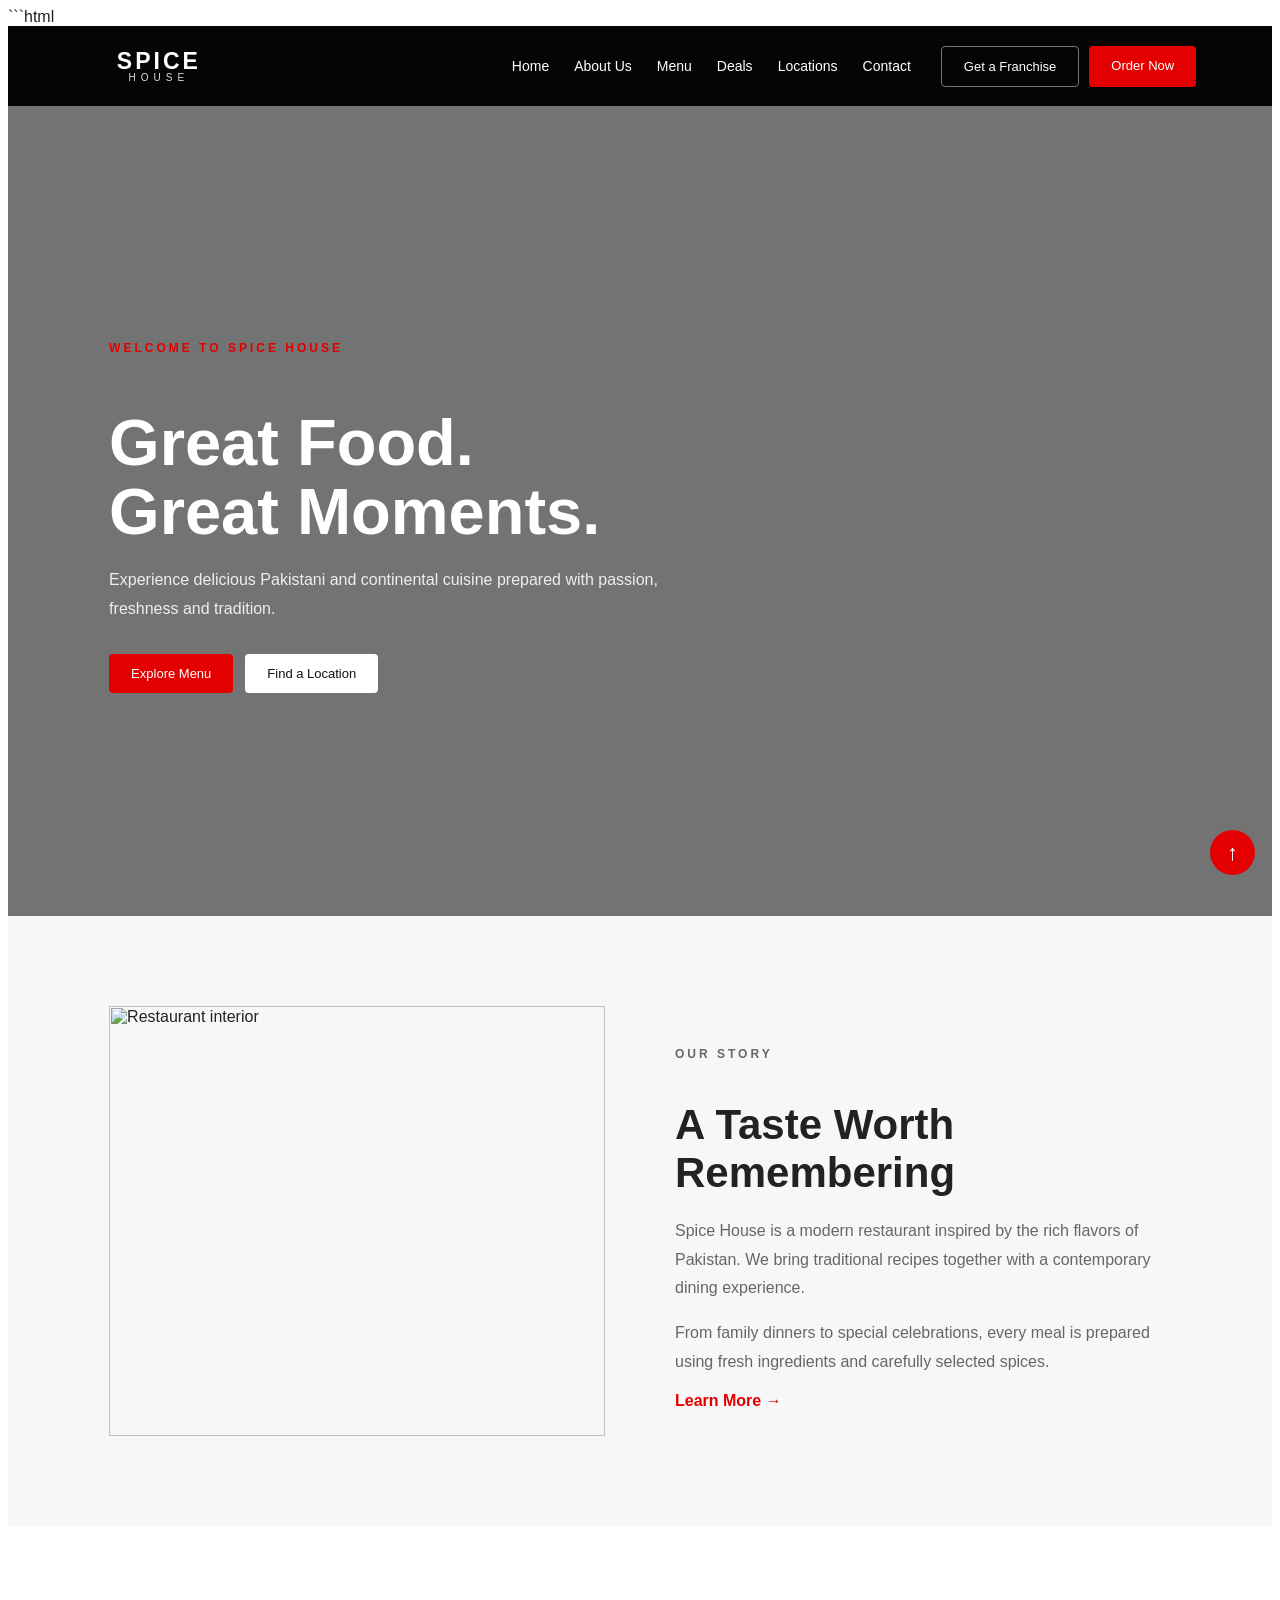
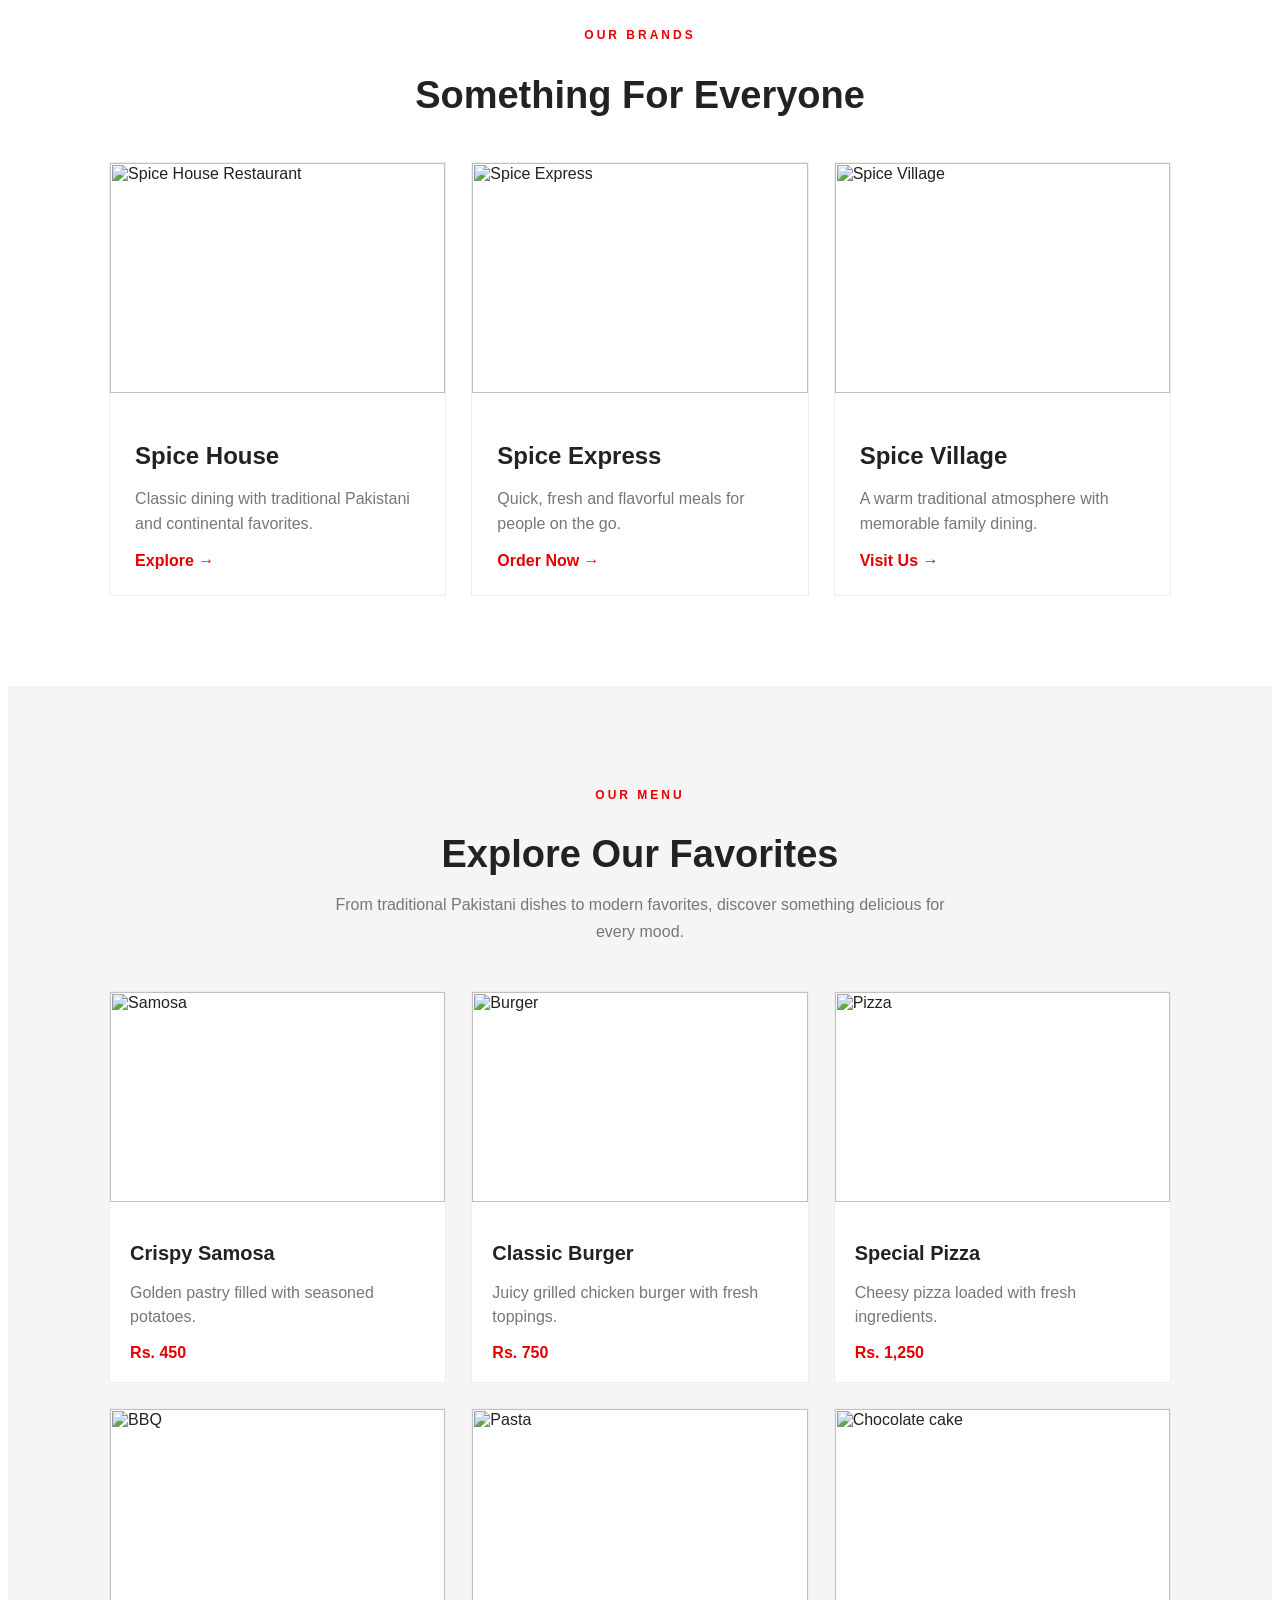
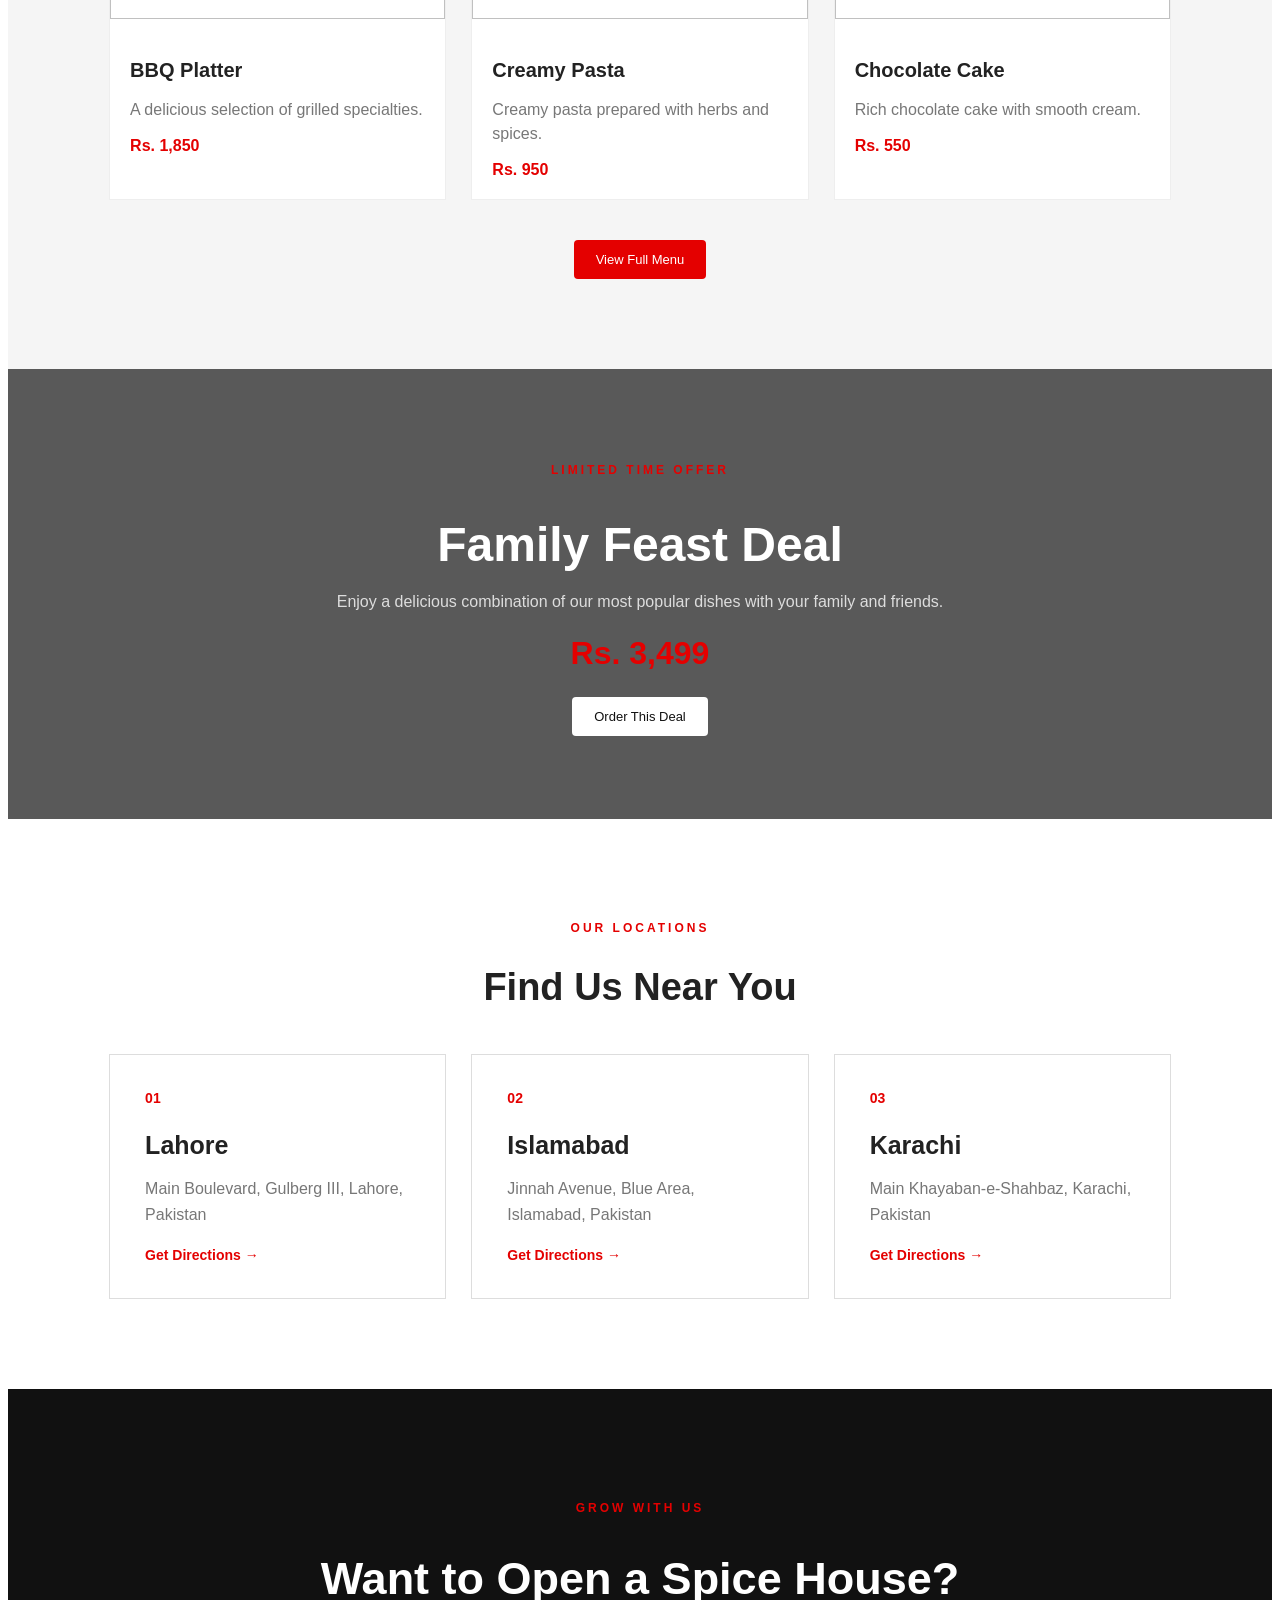
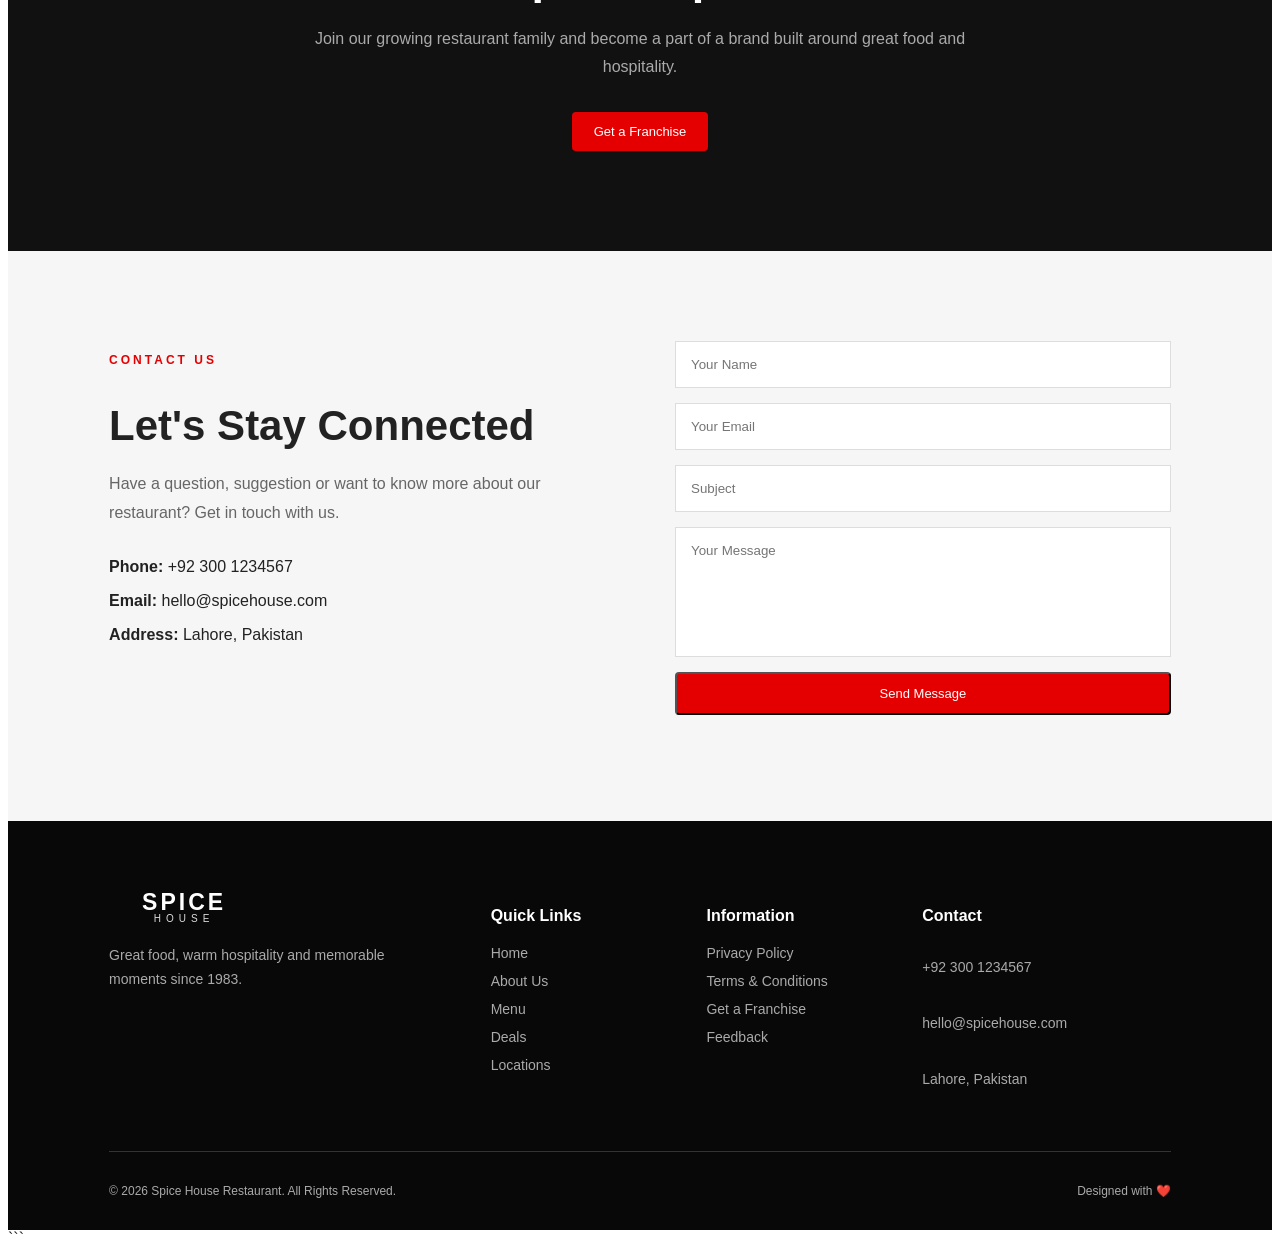
==== Assignment-5/index.html @ 897fa4eb "Assignment-5" ====
```html
<!DOCTYPE html>
<html lang="en">
<head>
    <meta charset="UTF-8">
    <meta name="viewport" content="width=device-width, initial-scale=1.0">
    <title>Spice House Restaurant</title>

    <link rel="stylesheet" href="style.css">
</head>

<body>


    <header class="header">

        <div class="logo">
            <span>SPICE</span>
            <small>HOUSE</small>
        </div>

        <nav class="navbar">
            <a href="#home">Home</a>
            <a href="#about">About Us</a>
            <a href="#menu">Menu</a>
            <a href="#deals">Deals</a>
            <a href="#locations">Locations</a>
            <a href="#contact">Contact</a>
        </nav>

        <div class="header-buttons">
            <a href="#contact" class="btn outline-btn">Get a Franchise</a>
            <a href="#menu" class="btn red-btn">Order Now</a>
        </div>

    </header>


    <section class="hero" id="home">

        <div class="hero-content">

            <p class="small-heading">WELCOME TO SPICE HOUSE</p>

            <h1>
                Great Food.
                <br>
                Great Moments.
            </h1>

            <p>
                Experience delicious Pakistani and continental cuisine
                prepared with passion, freshness and tradition.
            </p>

            <div class="hero-buttons">
                <a href="#menu" class="btn red-btn">Explore Menu</a>
                <a href="#locations" class="btn white-btn">Find a Location</a>
            </div>

        </div>

    </section>

    <section class="about section" id="about">

        <div class="about-image">
            <img
                src="https://images.unsplash.com/photo-1517248135467-4c7edcad34c4?w=800"
                alt="Restaurant interior">
        </div>

        <div class="about-content">

            <p class="small-heading">OUR STORY</p>

            <h2>A Taste Worth Remembering</h2>

            <p>
                Spice House is a modern restaurant inspired by the rich
                flavors of Pakistan. We bring traditional recipes together
                with a contemporary dining experience.
            </p>

            <p>
                From family dinners to special celebrations, every meal
                is prepared using fresh ingredients and carefully selected
                spices.
            </p>

            <a href="#" class="text-link">Learn More →</a>

        </div>

    </section>


    <section class="brands section">

        <p class="small-heading center">OUR BRANDS</p>

        <h2 class="section-title">Something For Everyone</h2>

        <div class="brand-cards">

            <div class="brand-card">

                <img
                    src="https://images.unsplash.com/photo-1600891964092-4316c288032e?w=600"
                    alt="Spice House Restaurant">

                <div class="brand-info">

                    <h3>Spice House</h3>

                    <p>
                        Classic dining with traditional Pakistani
                        and continental favorites.
                    </p>

                    <a href="#menu">Explore →</a>

                </div>

            </div>


            <div class="brand-card">

                <img
                    src="https://images.unsplash.com/photo-1552566626-52f8b828add9?w=600"
                    alt="Spice Express">

                <div class="brand-info">

                    <h3>Spice Express</h3>

                    <p>
                        Quick, fresh and flavorful meals for
                        people on the go.
                    </p>

                    <a href="#menu">Order Now →</a>

                </div>

            </div>


            <div class="brand-card">

                <img
                    src="https://images.unsplash.com/photo-1515003197210-e0cd71810b5f?w=600"
                    alt="Spice Village">

                <div class="brand-info">

                    <h3>Spice Village</h3>

                    <p>
                        A warm traditional atmosphere with
                        memorable family dining.
                    </p>

                    <a href="#locations">Visit Us →</a>

                </div>

            </div>

        </div>

    </section>



    <section class="menu-section section" id="menu">

        <p class="small-heading center">OUR MENU</p>

        <h2 class="section-title">Explore Our Favorites</h2>

        <p class="section-description">
            From traditional Pakistani dishes to modern favorites,
            discover something delicious for every mood.
        </p>


        <div class="menu-grid">

            <div class="food-card">

                <img
                    src="https://images.unsplash.com/photo-1601050690597-df0568f70950?w=500"
                    alt="Samosa">

                <div class="food-info">
                    <h3>Crispy Samosa</h3>
                    <p>Golden pastry filled with seasoned potatoes.</p>
                    <strong>Rs. 450</strong>
                </div>

            </div>


            <div class="food-card">

                <img
                    src="https://images.unsplash.com/photo-1568901346375-23c9450c58cd?w=500"
                    alt="Burger">

                <div class="food-info">
                    <h3>Classic Burger</h3>
                    <p>Juicy grilled chicken burger with fresh toppings.</p>
                    <strong>Rs. 750</strong>
                </div>

            </div>


            <div class="food-card">

                <img
                    src="https://images.unsplash.com/photo-1565299624946-b28f40a0ae38?w=500"
                    alt="Pizza">

                <div class="food-info">
                    <h3>Special Pizza</h3>
                    <p>Cheesy pizza loaded with fresh ingredients.</p>
                    <strong>Rs. 1,250</strong>
                </div>

            </div>


            <div class="food-card">

                <img
                    src="https://images.unsplash.com/photo-1544025162-d76694265947?w=500"
                    alt="BBQ">

                <div class="food-info">
                    <h3>BBQ Platter</h3>
                    <p>A delicious selection of grilled specialties.</p>
                    <strong>Rs. 1,850</strong>
                </div>

            </div>


            <div class="food-card">

                <img
                    src="https://images.unsplash.com/photo-1563379926898-05f4575a45d8?w=500"
                    alt="Pasta">

                <div class="food-info">
                    <h3>Creamy Pasta</h3>
                    <p>Creamy pasta prepared with herbs and spices.</p>
                    <strong>Rs. 950</strong>
                </div>

            </div>


            <div class="food-card">

                <img
                    src="https://images.unsplash.com/photo-1578985545062-69928b1d9587?w=500"
                    alt="Chocolate cake">

                <div class="food-info">
                    <h3>Chocolate Cake</h3>
                    <p>Rich chocolate cake with smooth cream.</p>
                    <strong>Rs. 550</strong>
                </div>

            </div>

        </div>

        <div class="center-button">
            <a href="#" class="btn red-btn">View Full Menu</a>
        </div>

    </section>

    <section class="deal-section" id="deals">

        <div class="deal-content">

            <p class="small-heading">LIMITED TIME OFFER</p>

            <h2>Family Feast Deal</h2>

            <p>
                Enjoy a delicious combination of our most popular dishes
                with your family and friends.
            </p>

            <div class="price">
                Rs. 3,499
            </div>

            <a href="#contact" class="btn white-btn">Order This Deal</a>

        </div>

    </section>


    <section class="locations section" id="locations">

        <p class="small-heading center">OUR LOCATIONS</p>

        <h2 class="section-title">Find Us Near You</h2>

        <div class="location-grid">

            <div class="location-card">

                <div class="location-number">01</div>

                <h3>Lahore</h3>

                <p>
                    Main Boulevard, Gulberg III,
                    Lahore, Pakistan
                </p>

                <a href="#">Get Directions →</a>

            </div>


            <div class="location-card">

                <div class="location-number">02</div>

                <h3>Islamabad</h3>

                <p>
                    Jinnah Avenue, Blue Area,
                    Islamabad, Pakistan
                </p>

                <a href="#">Get Directions →</a>

            </div>


            <div class="location-card">

                <div class="location-number">03</div>

                <h3>Karachi</h3>

                <p>
                    Main Khayaban-e-Shahbaz,
                    Karachi, Pakistan
                </p>

                <a href="#">Get Directions →</a>

            </div>

        </div>

    </section>

    <section class="franchise">

        <div class="franchise-content">

            <p class="small-heading">GROW WITH US</p>

            <h2>Want to Open a Spice House?</h2>

            <p>
                Join our growing restaurant family and become a part
                of a brand built around great food and hospitality.
            </p>

            <a href="#contact" class="btn red-btn">
                Get a Franchise
            </a>

        </div>

    </section>


    <section class="contact section" id="contact">

        <div class="contact-info">

            <p class="small-heading">CONTACT US</p>

            <h2>Let's Stay Connected</h2>

            <p>
                Have a question, suggestion or want to know more
                about our restaurant? Get in touch with us.
            </p>

            <div class="contact-details">

                <p>
                    <strong>Phone:</strong>
                    +92 300 1234567
                </p>

                <p>
                    <strong>Email:</strong>
                    hello@spicehouse.com
                </p>

                <p>
                    <strong>Address:</strong>
                    Lahore, Pakistan
                </p>

            </div>

        </div>


        <form class="contact-form">

            <input type="text" placeholder="Your Name">

            <input type="email" placeholder="Your Email">

            <input type="text" placeholder="Subject">

            <textarea placeholder="Your Message"></textarea>

            <button type="submit" class="btn red-btn">
                Send Message
            </button>

        </form>

    </section>


    <footer class="footer">

        <div class="footer-top">

            <div class="footer-brand">

                <div class="logo footer-logo">
                    <span>SPICE</span>
                    <small>HOUSE</small>
                </div>

                <p>
                    Great food, warm hospitality and memorable
                    moments since 1983.
                </p>

            </div>


            <div class="footer-links">

                <h3>Quick Links</h3>

                <a href="#home">Home</a>
                <a href="#about">About Us</a>
                <a href="#menu">Menu</a>
                <a href="#deals">Deals</a>
                <a href="#locations">Locations</a>

            </div>


            <div class="footer-links">

                <h3>Information</h3>

                <a href="#">Privacy Policy</a>
                <a href="#">Terms & Conditions</a>
                <a href="#">Get a Franchise</a>
                <a href="#">Feedback</a>

            </div>


            <div class="footer-links">

                <h3>Contact</h3>

                <p>+92 300 1234567</p>
                <p>hello@spicehouse.com</p>
                <p>Lahore, Pakistan</p>

            </div>

        </div>


        <div class="footer-bottom">

            <p>
                © 2026 Spice House Restaurant. All Rights Reserved.
            </p>

            <p>
                Designed with ❤️
            </p>

        </div>

    </footer>


    <a href="#home" class="top-button">↑</a>

</body>
</html>
```
---- Assignment-5/style.css ----
```css
* {
    margin: 0;
    padding: 0;
    box-sizing: border-box;
}

html {
    scroll-behavior: smooth;
}

body {
    font-family: Arial, sans-serif;
    background: #fff;
    color: #222;
}


/* Header */

.header {
    height: 80px;
    background: #050505;
    display: flex;
    align-items: center;
    padding: 0 6%;
    position: sticky;
    top: 0;
    z-index: 1000;
}

.logo {
    width: 150px;
    color: white;
    text-align: center;
    line-height: 1;
}

.logo span {
    display: block;
    font-size: 23px;
    font-weight: bold;
    letter-spacing: 3px;
}

.logo small {
    font-size: 10px;
    letter-spacing: 5px;
    color: #ddd;
}

.navbar {
    display: flex;
    gap: 25px;
    margin-left: auto;
}

.navbar a {
    color: white;
    text-decoration: none;
    font-size: 14px;
    transition: 0.3s;
}

.navbar a:hover {
    color: #e40000;
}

.header-buttons {
    display: flex;
    gap: 10px;
    margin-left: 30px;
}


/* Buttons */

.btn {
    display: inline-block;
    padding: 12px 22px;
    border-radius: 4px;
    text-decoration: none;
    font-size: 13px;
    transition: 0.3s;
}

.red-btn {
    background: #e40000;
    color: white;
}

.red-btn:hover {
    background: #b80000;
}

.outline-btn {
    border: 1px solid #777;
    color: white;
}

.outline-btn:hover {
    border-color: #e40000;
}

.white-btn {
    background: white;
    color: #111;
}

.white-btn:hover {
    background: #e40000;
    color: white;
}


/* Hero */

.hero {
    min-height: 650px;

    background:
        linear-gradient(
            rgba(0, 0, 0, 0.55),
            rgba(0, 0, 0, 0.55)
        ),
        url("https://images.unsplash.com/photo-1515003197210-e0cd71810b5f?w=1600");

    background-size: cover;
    background-position: center;

    display: flex;
    align-items: center;
    padding: 80px 8%;
}

.hero-content {
    max-width: 650px;
    color: white;
}

.small-heading {
    color: #e40000;
    font-size: 12px;
    font-weight: bold;
    letter-spacing: 3px;
    margin-bottom: 15px;
}

.hero h1 {
    font-size: 65px;
    line-height: 1.05;
    margin-bottom: 20px;
}

.hero-content > p:not(.small-heading) {
    color: #eee;
    line-height: 1.8;
    max-width: 550px;
    margin-bottom: 30px;
}

.hero-buttons {
    display: flex;
    gap: 12px;
}


/* General Sections */

.section {
    padding: 90px 8%;
}

.section-title {
    text-align: center;
    font-size: 38px;
    margin-bottom: 15px;
}

.center {
    text-align: center;
}

.section-description {
    text-align: center;
    max-width: 650px;
    margin: 0 auto 45px;
    color: #777;
    line-height: 1.7;
}


/* About */

.about {
    display: flex;
    align-items: center;
    gap: 70px;
    background: #f7f7f7;
}

.about-image {
    width: 50%;
}

.about-image img {
    width: 100%;
    height: 430px;
    object-fit: cover;
}

.about-content {
    width: 50%;
}

.about-content h2 {
    font-size: 42px;
    margin-bottom: 20px;
}

.about-content p {
    color: #666;
    line-height: 1.8;
    margin-bottom: 15px;
}

.text-link {
    color: #e40000;
    text-decoration: none;
    font-weight: bold;
}


/* Brands */

.brands {
    background: white;
}

.brand-cards {
    display: grid;
    grid-template-columns: repeat(3, 1fr);
    gap: 25px;
    margin-top: 45px;
}

.brand-card {
    border: 1px solid #eee;
    background: white;
    transition: 0.3s;
}

.brand-card:hover {
    transform: translateY(-8px);
    box-shadow: 0 12px 30px rgba(0, 0, 0, 0.1);
}

.brand-card img {
    width: 100%;
    height: 230px;
    object-fit: cover;
}

.brand-info {
    padding: 25px;
}

.brand-info h3 {
    font-size: 24px;
    margin-bottom: 10px;
}

.brand-info p {
    color: #777;
    line-height: 1.6;
    margin-bottom: 15px;
}

.brand-info a {
    color: #e40000;
    text-decoration: none;
    font-weight: bold;
}


/* Menu */

.menu-section {
    background: #f5f5f5;
}

.menu-grid {
    display: grid;
    grid-template-columns: repeat(3, 1fr);
    gap: 25px;
}

.food-card {
    background: white;
    border: 1px solid #eee;
    transition: 0.3s;
}

.food-card:hover {
    transform: translateY(-6px);
    box-shadow: 0 10px 25px rgba(0, 0, 0, 0.1);
}

.food-card img {
    width: 100%;
    height: 210px;
    object-fit: cover;
}

.food-info {
    padding: 20px;
}

.food-info h3 {
    font-size: 20px;
    margin-bottom: 8px;
}

.food-info p {
    color: #777;
    line-height: 1.5;
    margin-bottom: 15px;
}

.food-info strong {
    color: #e40000;
}

.center-button {
    text-align: center;
    margin-top: 40px;
}


/* Deal */

.deal-section {
    min-height: 450px;

    background:
        linear-gradient(
            rgba(0, 0, 0, 0.65),
            rgba(0, 0, 0, 0.65)
        ),
        url("https://images.unsplash.com/photo-1547592180-85f173990554?w=1400");

    background-size: cover;
    background-position: center;

    display: flex;
    align-items: center;
    justify-content: center;

    text-align: center;
    color: white;
}

.deal-content {
    max-width: 650px;
}

.deal-content h2 {
    font-size: 48px;
    margin-bottom: 15px;
}

.deal-content p:not(.small-heading) {
    color: #ddd;
    line-height: 1.7;
    margin-bottom: 20px;
}

.price {
    font-size: 32px;
    font-weight: bold;
    color: #e40000;
    margin-bottom: 25px;
}


/* Locations */

.locations {
    background: white;
}

.location-grid {
    display: grid;
    grid-template-columns: repeat(3, 1fr);
    gap: 25px;
    margin-top: 45px;
}

.location-card {
    border: 1px solid #ddd;
    padding: 35px;
    position: relative;
    transition: 0.3s;
}

.location-card:hover {
    border-color: #e40000;
    transform: translateY(-5px);
}

.location-number {
    color: #e40000;
    font-size: 14px;
    font-weight: bold;
    margin-bottom: 25px;
}

.location-card h3 {
    font-size: 25px;
    margin-bottom: 12px;
}

.location-card p {
    color: #777;
    line-height: 1.6;
    margin-bottom: 20px;
}

.location-card a {
    color: #e40000;
    text-decoration: none;
    font-size: 14px;
    font-weight: bold;
}


/* Franchise */

.franchise {
    padding: 100px 8%;
    background: #111;
    color: white;
    text-align: center;
}

.franchise-content {
    max-width: 700px;
    margin: auto;
}

.franchise h2 {
    font-size: 45px;
    margin-bottom: 20px;
}

.franchise p:not(.small-heading) {
    color: #aaa;
    line-height: 1.8;
    margin-bottom: 30px;
}


/* Contact */

.contact {
    display: flex;
    gap: 70px;
    background: #f6f6f6;
}

.contact-info,
.contact-form {
    width: 50%;
}

.contact-info h2 {
    font-size: 42px;
    margin-bottom: 20px;
}

.contact-info > p:not(.small-heading) {
    color: #666;
    line-height: 1.8;
    max-width: 500px;
}

.contact-details {
    margin-top: 30px;
}

.contact-details p {
    margin-bottom: 15px;
}

.contact-form {
    display: flex;
    flex-direction: column;
    gap: 15px;
}

.contact-form input,
.contact-form textarea {
    width: 100%;
    padding: 15px;
    border: 1px solid #ddd;
    outline: none;
    font-family: Arial, sans-serif;
}

.contact-form textarea {
    height: 130px;
    resize: none;
}

.contact-form input:focus,
.contact-form textarea:focus {
    border-color: #e40000;
}


/* Footer */

.footer {
    background: #080808;
    color: #aaa;
    padding: 70px 8% 20px;
}

.footer-top {
    display: grid;
    grid-template-columns: 2fr 1fr 1fr 1.5fr;
    gap: 50px;
    padding-bottom: 50px;
}

.footer-logo {
    margin-bottom: 20px;
}

.footer-brand p {
    max-width: 300px;
    line-height: 1.7;
    font-size: 14px;
}

.footer-links {
    display: flex;
    flex-direction: column;
    gap: 12px;
}

.footer-links h3 {
    color: white;
    margin-bottom: 8px;
    font-size: 16px;
}

.footer-links a {
    color: #aaa;
    text-decoration: none;
    font-size: 14px;
}

.footer-links a:hover {
    color: #e40000;
}

.footer-links p {
    font-size: 14px;
}

.footer-bottom {
    border-top: 1px solid #333;
    padding-top: 20px;
    display: flex;
    justify-content: space-between;
    font-size: 12px;
}


/* Back To Top */

.top-button {
    position: fixed;
    right: 25px;
    bottom: 25px;

    width: 45px;
    height: 45px;

    background: #e40000;
    color: white;

    display: flex;
    justify-content: center;
    align-items: center;

    text-decoration: none;
    border-radius: 50%;

    font-size: 22px;
    z-index: 1000;
}

.top-button:hover {
    background: #111;
}


/* Responsive */

@media (max-width: 1000px) {

    .navbar {
        gap: 15px;
    }

    .header-buttons {
        display: none;
    }

    .hero h1 {
        font-size: 50px;
    }

    .brand-cards,
    .menu-grid,
    .location-grid {
        grid-template-columns: repeat(2, 1fr);
    }

    .footer-top {
        grid-template-columns: repeat(2, 1fr);
    }
}


@media (max-width: 700px) {

    .header {
        height: 70px;
        padding: 0 20px;
    }

    .navbar {
        display: none;
    }

    .logo {
        margin: auto;
    }

    .hero {
        min-height: 550px;
        padding: 50px 25px;
    }

    .hero h1 {
        font-size: 40px;
    }

    .hero-buttons {
        flex-direction: column;
        align-items: flex-start;
    }

    .section {
        padding: 60px 25px;
    }

    .about {
        flex-direction: column;
        gap: 30px;
    }

    .about-image,
    .about-content {
        width: 100%;
    }

    .about-image img {
        height: 300px;
    }

    .about-content h2 {
        font-size: 32px;
    }

    .brand-cards,
    .menu-grid,
    .location-grid {
        grid-template-columns: 1fr;
    }

    .deal-content h2 {
        font-size: 35px;
    }

    .franchise h2 {
        font-size: 34px;
    }

    .contact {
        flex-direction: column;
        gap: 40px;
    }

    .contact-info,
    .contact-form {
        width: 100%;
    }

    .contact-info h2 {
        font-size: 32px;
    }

    .footer-top {
        grid-template-columns: 1fr;
        gap: 35px;
    }

    .footer-bottom {
        flex-direction: column;
        gap: 10px;
    }
}
```
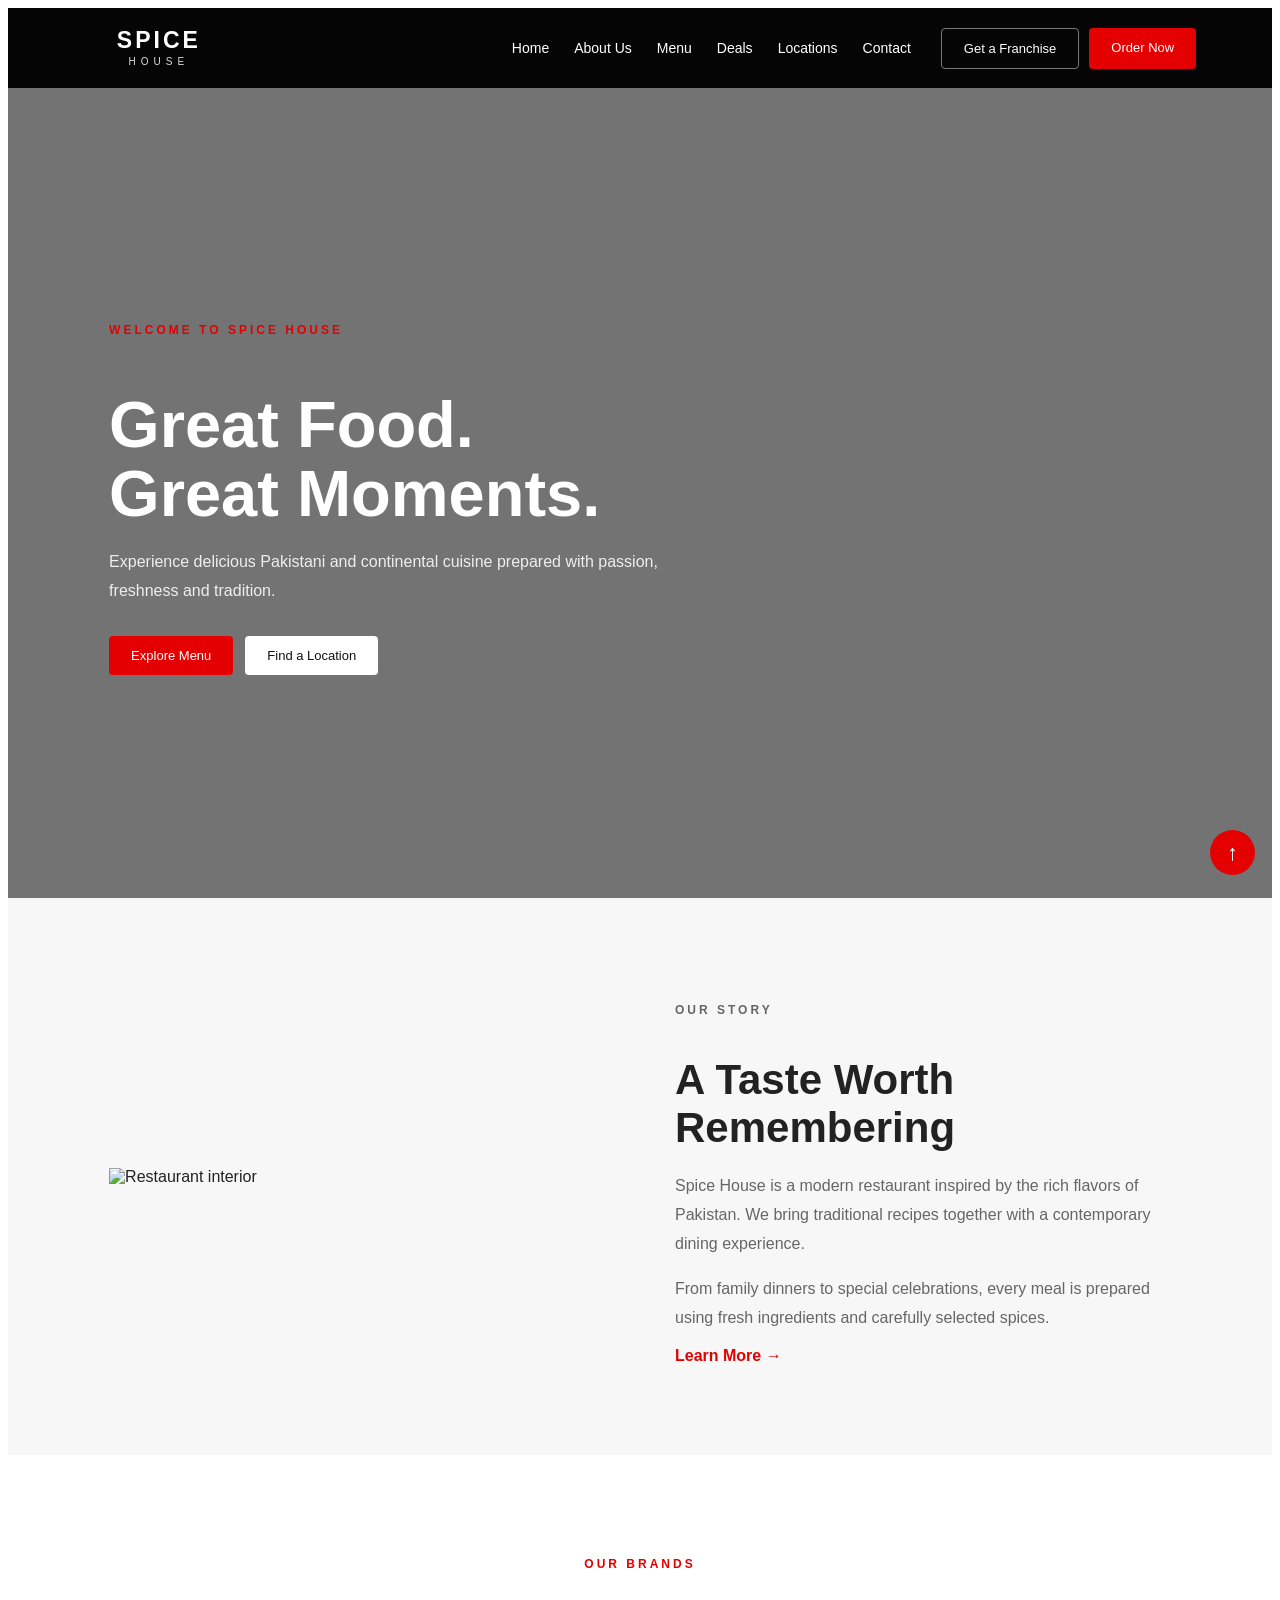
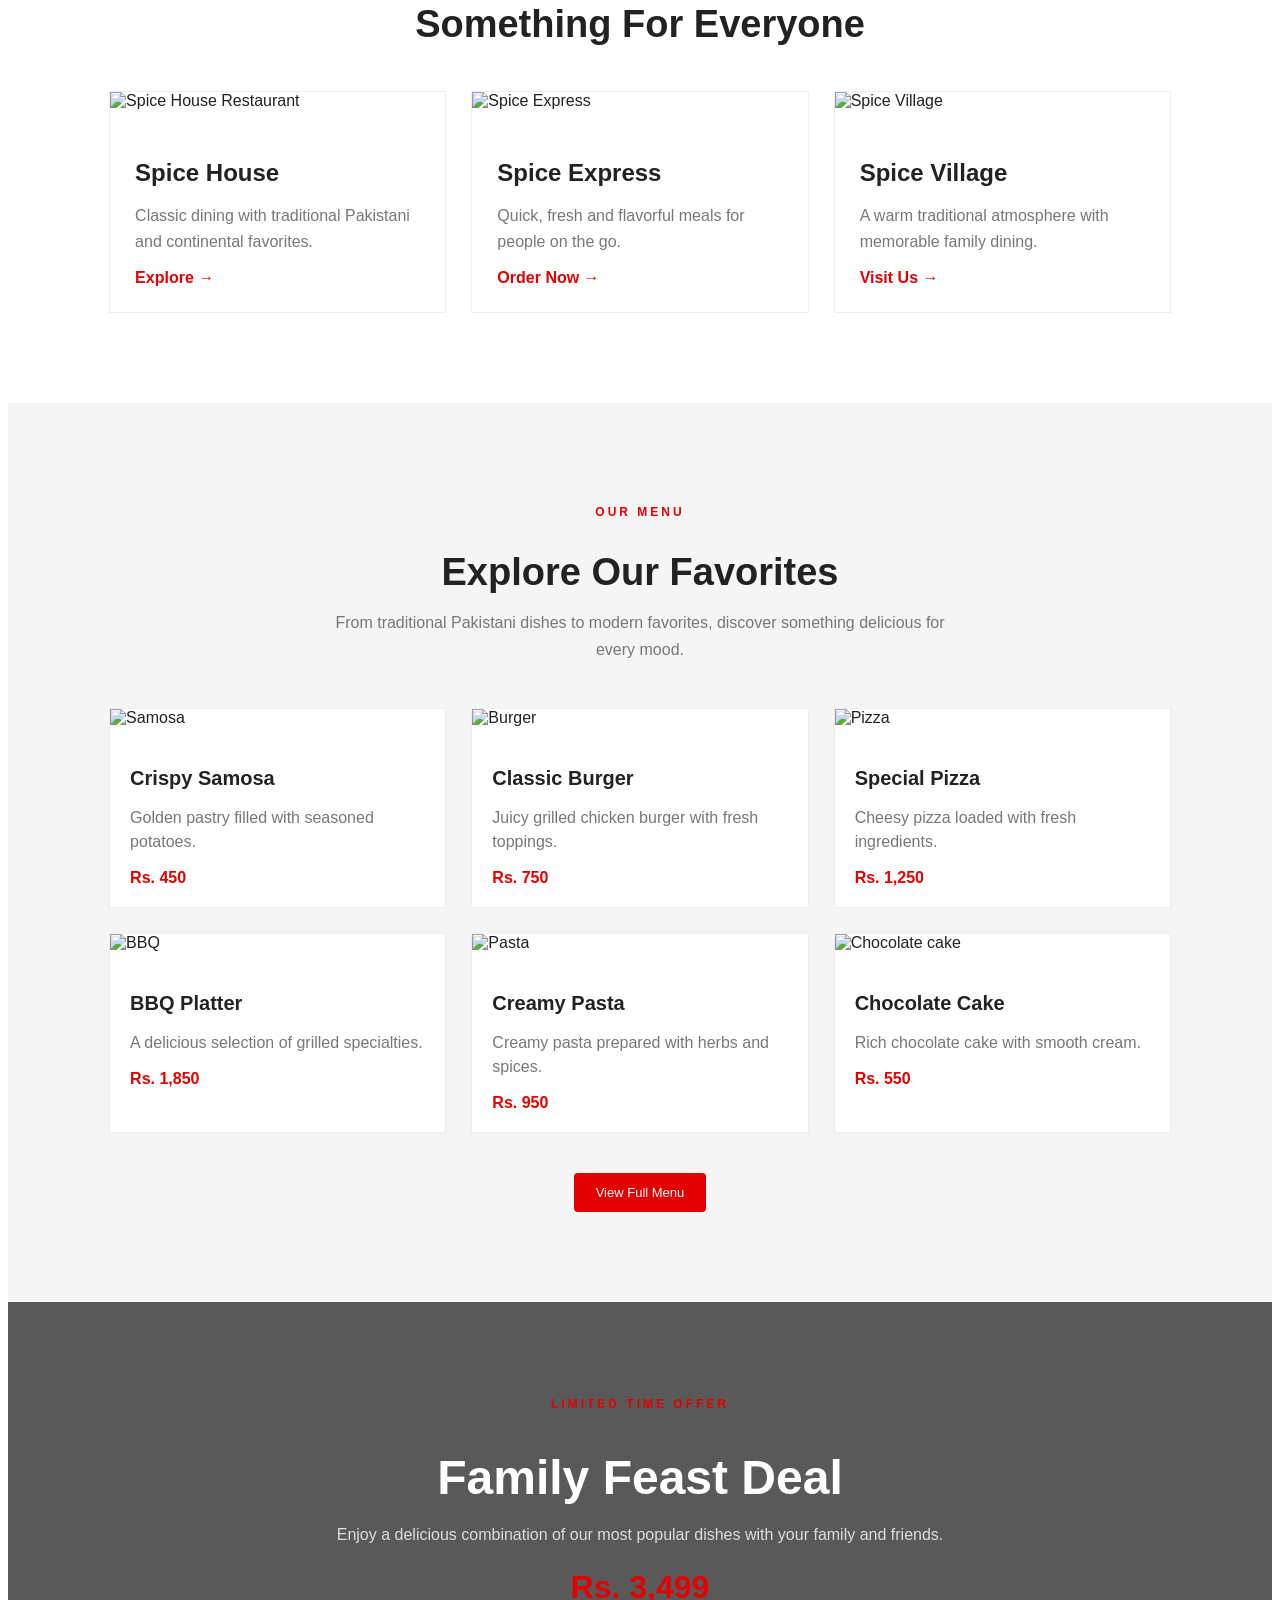
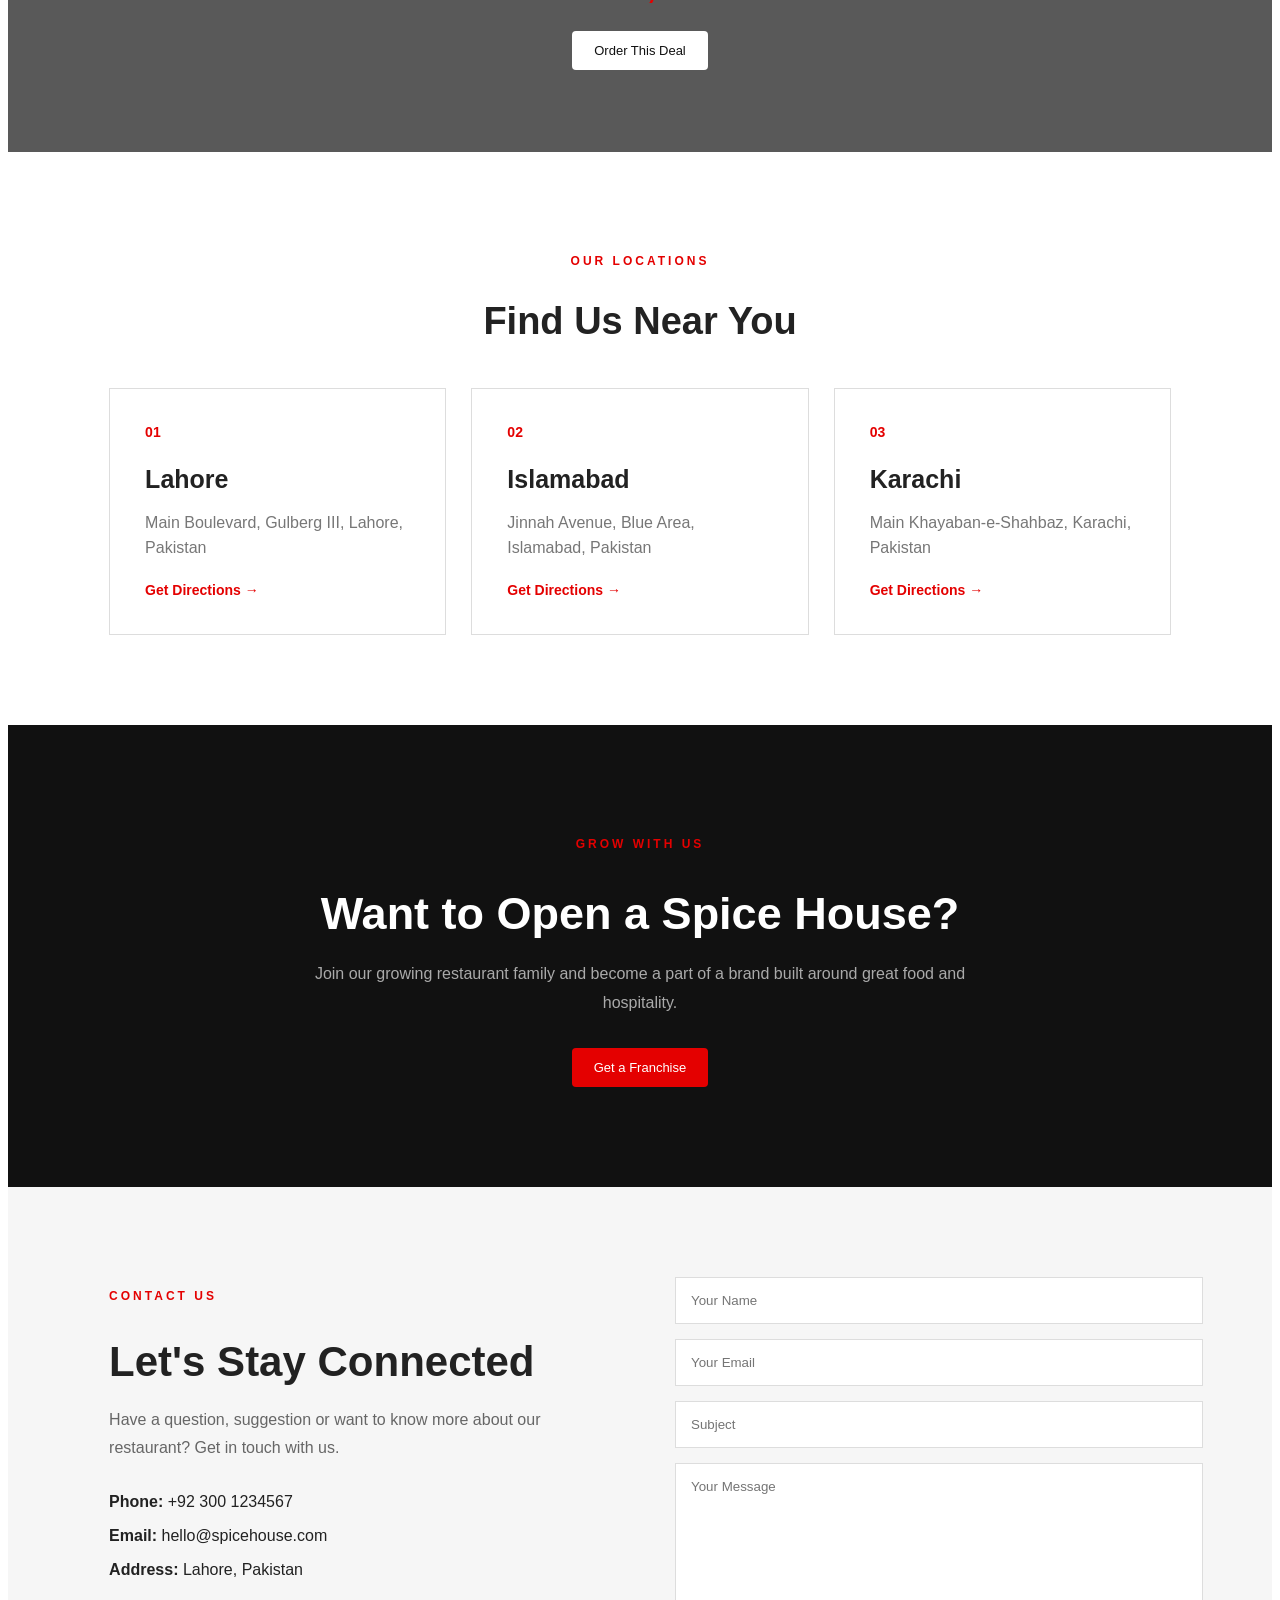
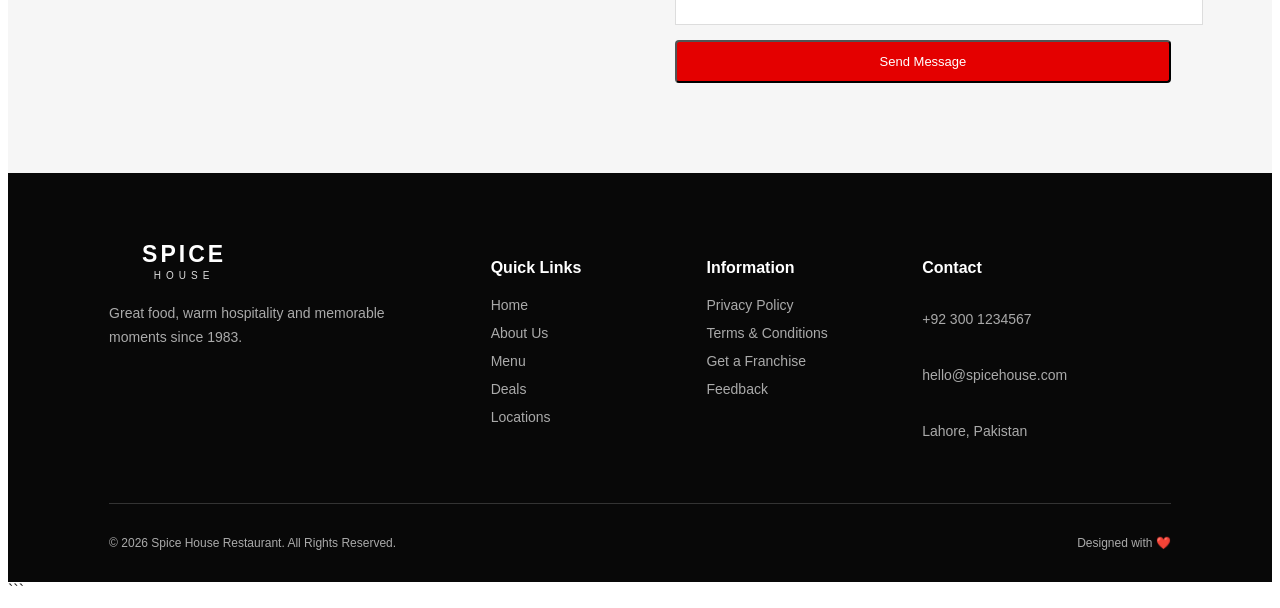
==== commit f119f8bd: "main page" ====
--- a/Assignment-5/index.html
+++ b/Assignment-5/index.html
@@ -1,4 +1,4 @@
-```html
+
 <!DOCTYPE html>
 <html lang="en">
 <head>
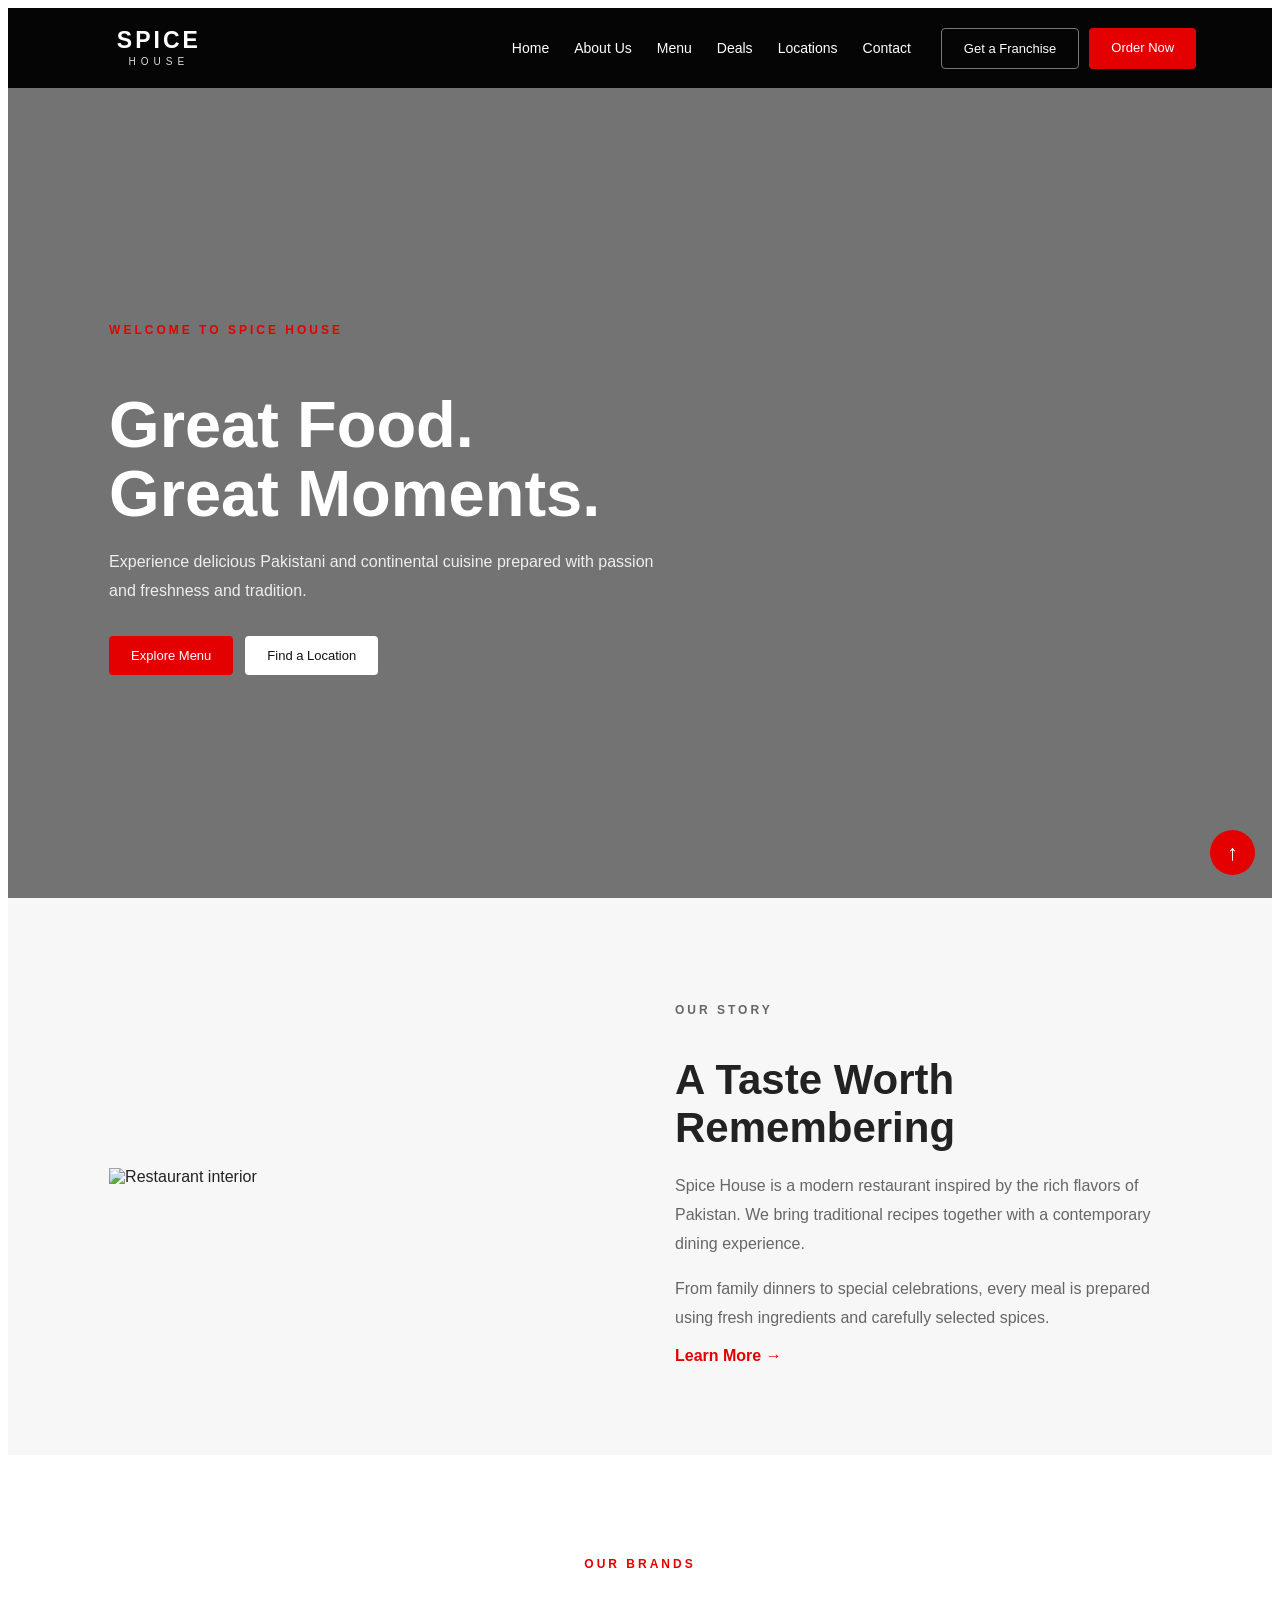
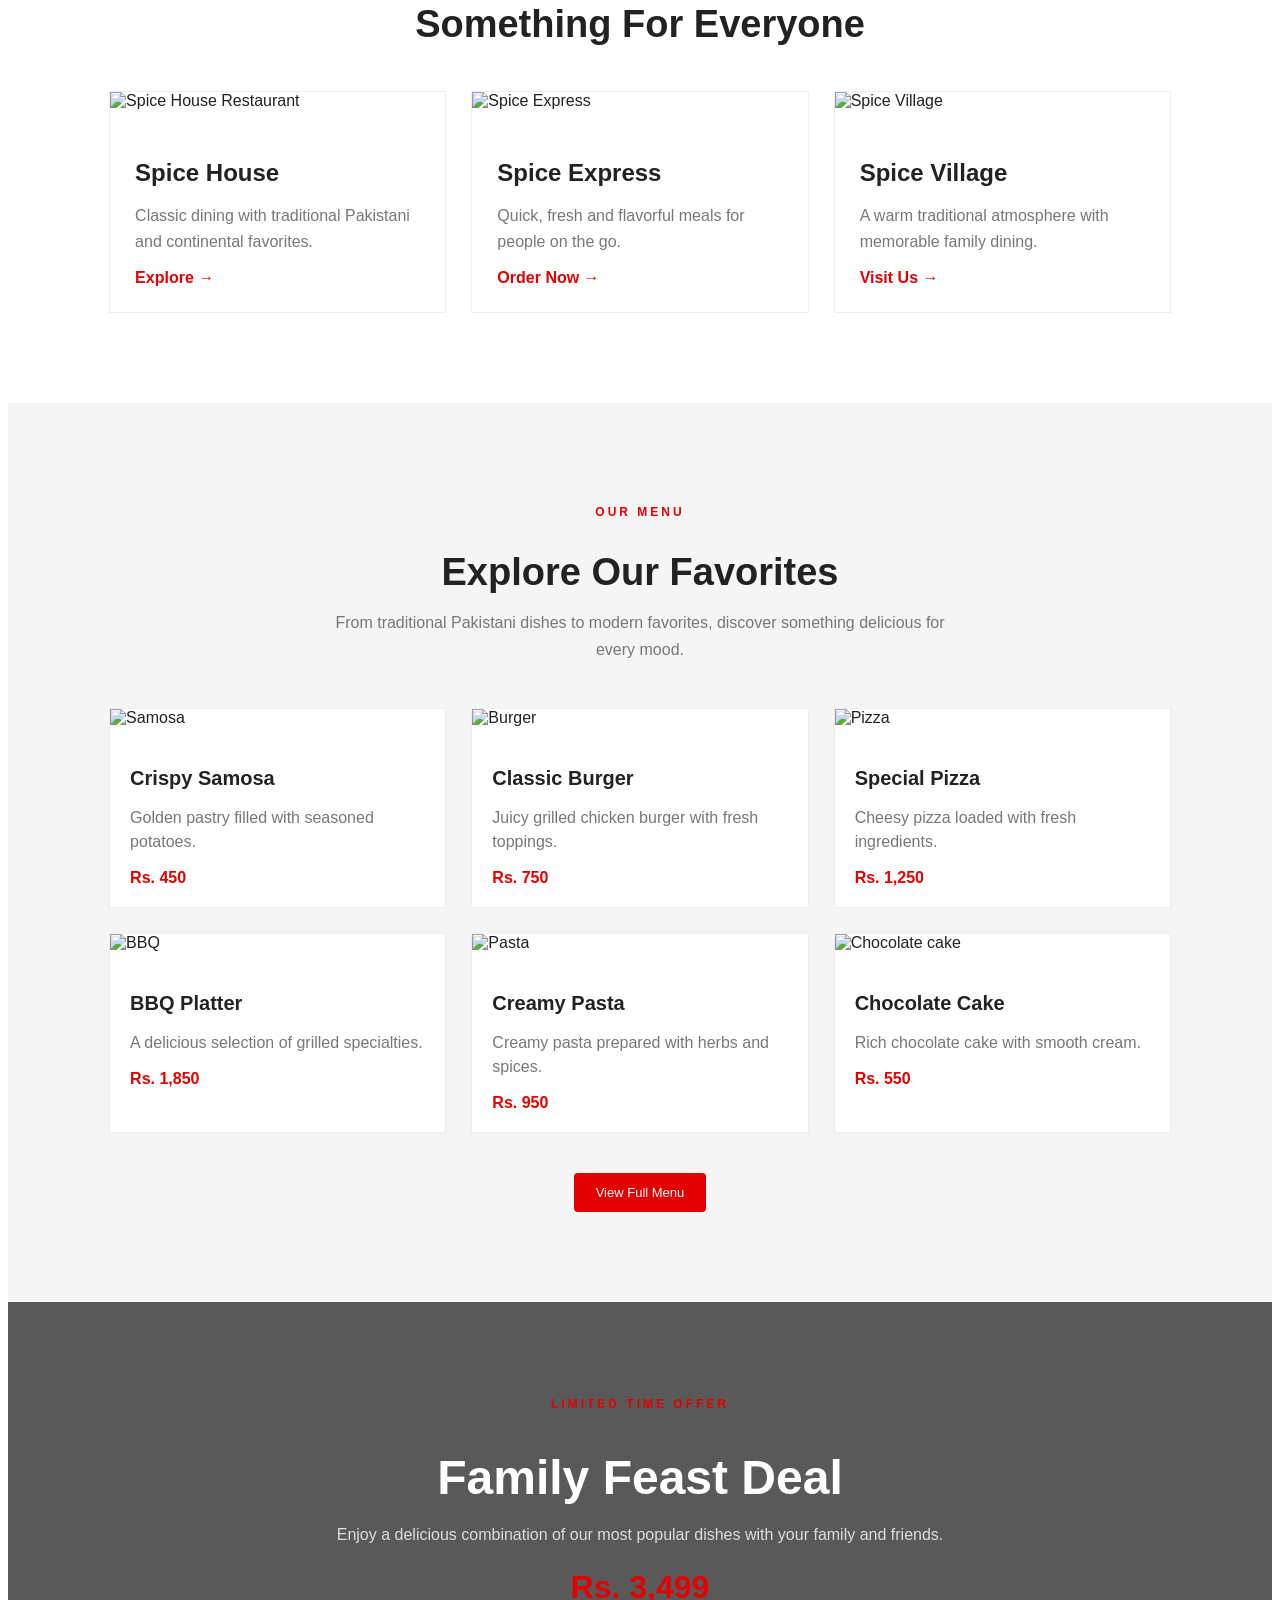
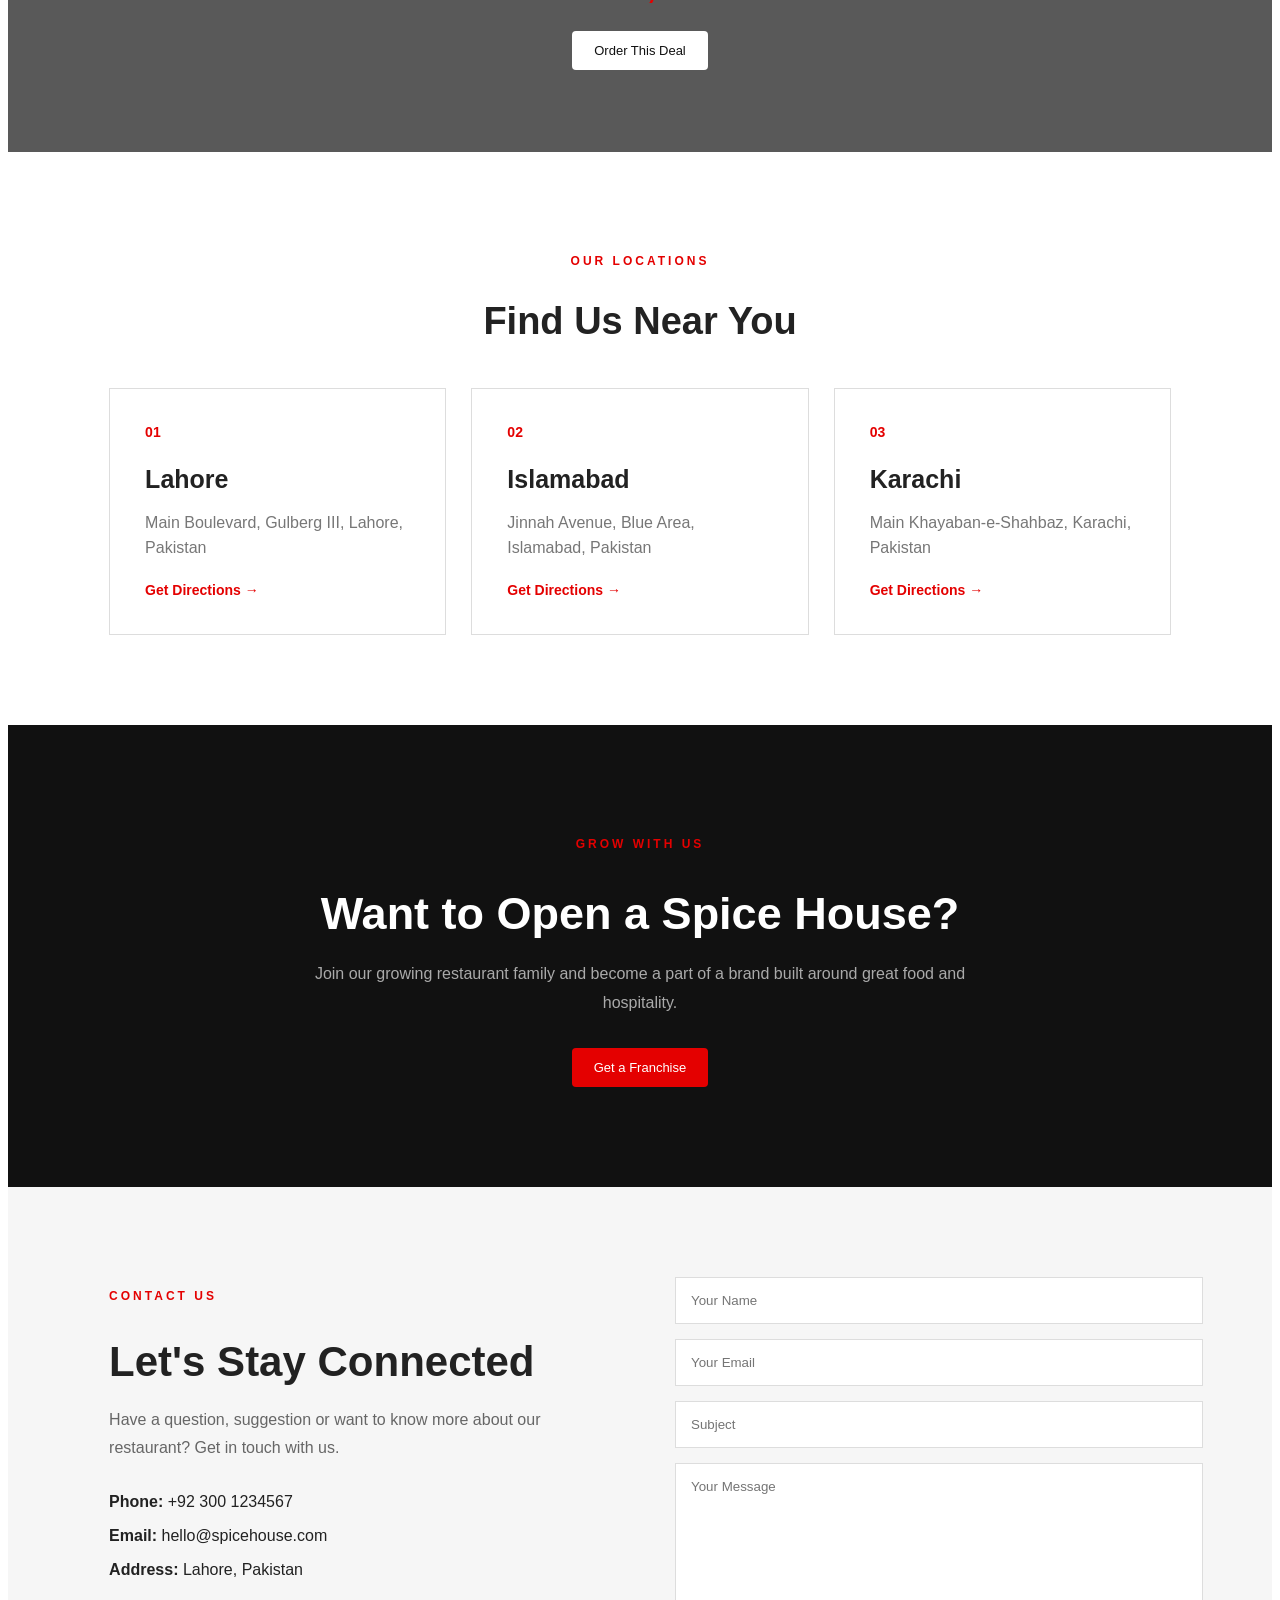
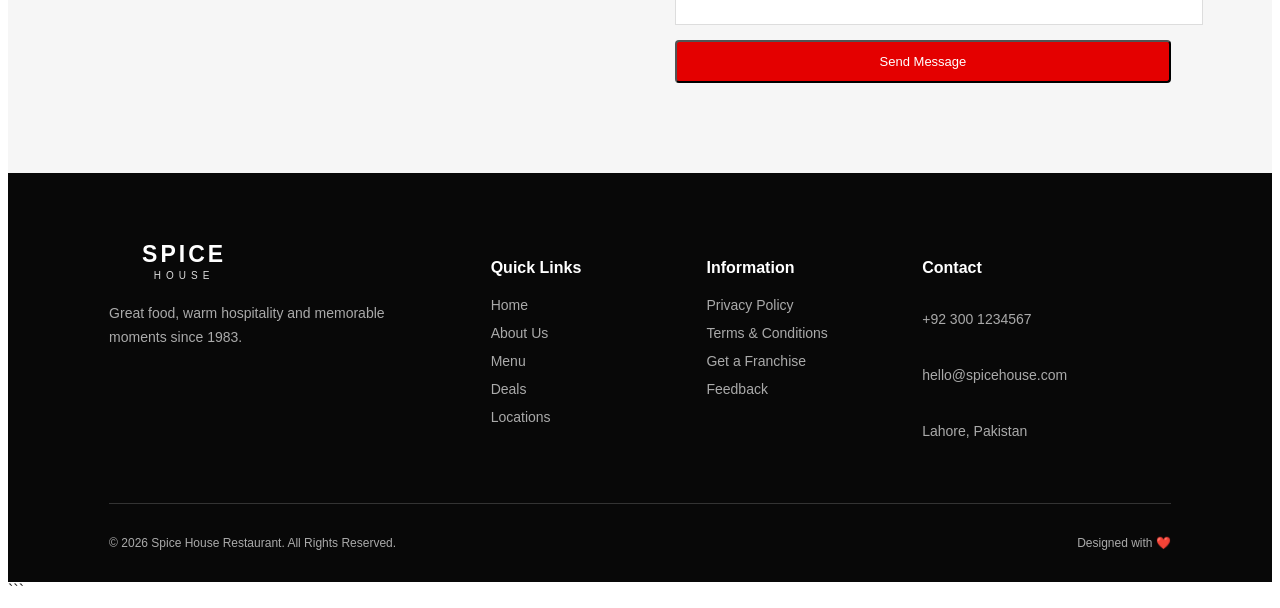
==== commit 14ebddfb: "main links" ====
--- a/Assignment-5/index.html
+++ b/Assignment-5/index.html
@@ -50,7 +50,7 @@
 
             <p>
                 Experience delicious Pakistani and continental cuisine
-                prepared with passion, freshness and tradition.
+                prepared with passion and freshness and tradition.
             </p>
 
             <div class="hero-buttons">
